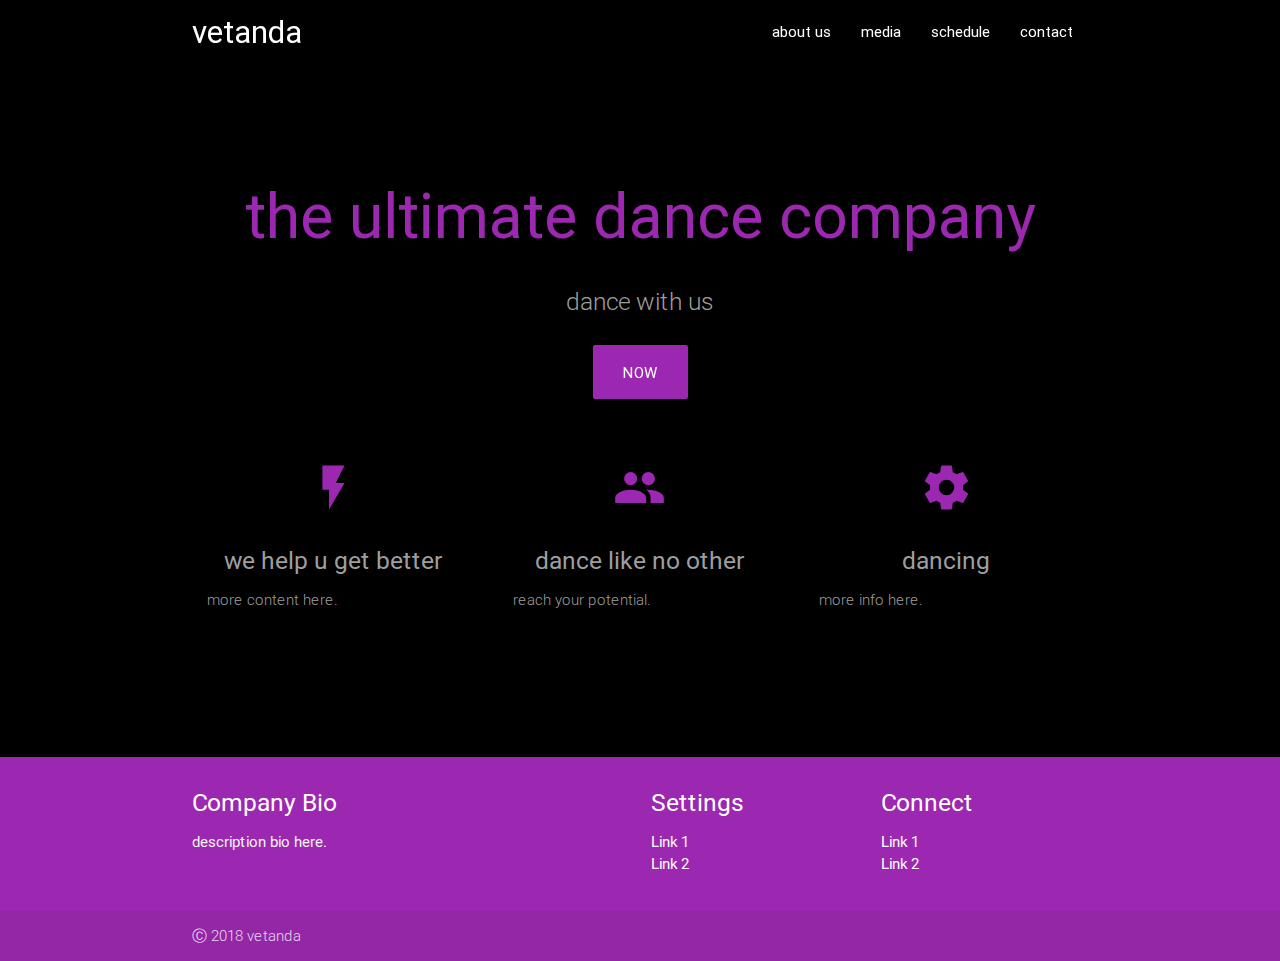
==== index.html @ 02db2316 "Initial file commit." ====
<!DOCTYPE html>
<html lang="en">
<head>
  <meta http-equiv="Content-Type" content="text/html; charset=UTF-8"/>
  <meta name="viewport" content="width=device-width, initial-scale=1, maximum-scale=1.0"/>
  <title>vetanda</title>

  <!-- CSS  -->
  <link rel="stylesheet" href="https://cdn.jsdelivr.net/npm/animate.css@3.5.2/animate.min.css">
  <link href="https://fonts.googleapis.com/icon?family=Material+Icons" rel="stylesheet">
  <link href="materialize/css/materialize.css" type="text/css" rel="stylesheet" media="screen,projection"/>
  <link href="css/style.css" type="text/css" rel="stylesheet" media="screen,projection"/>
</head>
<body style="background-color: black">
  <nav id="nav" class="black fixed-top scrolled" role="navigation">
    <div class="nav-wrapper container"><a id="logo-container" href="" class="brand-logo">vetanda</a>
      <ul class="right hide-on-med-and-down">
        <li><a href="about.html">about us</a></li>
        <li><a href="media.html">media</a></li>
        <li><a href="schedule.html">schedule</a></li>
        <li><a href="contact.html">contact</a></li>
      </ul>

      <ul id="nav-mobile" class="side-nav">
        <li><a href="about.html">about us</a></li>
        <li><a href="media.html">media</a></li>
        <li><a href="schedule.html">schedule</a></li>
        <li><a href="contact.html">contact</a></li>
      </ul>
      <a href="#" data-activates="nav-mobile" class="button-collapse"><i class="material-icons">menu</i></a>
    </div>
  </nav>
  <br><br><br><br><br><br>
  <div class="section no-pad-bot" id="index-banner">
    <div class="container">
      <h1 class="header center purple-text">the ultimate dance company</h1>
      <div class="row center">
        <h5 class="header col s12 light grey-text">dance with us</h5>
      </div>
      <div class="row center">
        <a href="http://materializecss.com/getting-started.html" id="download-button" class="btn-large waves-effect waves-light purple">now</a>
      </div>
    </div>
  </div>


  <div class="container">
    <div class="section">

      <!--   Icon Section   -->
      <div class="row">
        <div class="col s12 m4">
          <div class="icon-block">
            <h2 class="center purple-text"><i class="material-icons">flash_on</i></h2>
            <h5 class="center grey-text">we help u get better</h5>

            <p class="light grey-text">more content here.</p>
          </div>
        </div>

        <div class="col s12 m4">
          <div class="icon-block">
            <h2 class="center purple-text"><i class="material-icons">group</i></h2>
            <h5 class="center grey-text">dance like no other</h5>

            <p class="light grey-text">reach your potential.</p>
          </div>
        </div>

        <div class="col s12 m4">
          <div class="icon-block">
            <h2 class="center purple-text"><i class="material-icons">settings</i></h2>
            <h5 class="center grey-text">dancing</h5>

            <p class="light grey-text">more info here.</p>
          </div>
        </div>
      </div>

    </div>
    <br><br>

    <div class="section">

    </div>
  </div>

  <footer class="page-footer purple">
    <div class="container">
      <div class="row">
        <div class="col l6 s12">
          <h5 class="white-text">Company Bio</h5>
          <p class="grey-text text-lighten-4">description bio here.</p>


        </div>
        <div class="col l3 s12">
          <h5 class="white-text">Settings</h5>
          <ul>
            <li><a class="white-text" href="#!">Link 1</a></li>
            <li><a class="white-text" href="#!">Link 2</a></li>
          </ul>
        </div>
        <div class="col l3 s12">
          <h5 class="white-text">Connect</h5>
          <ul>
            <li><a class="white-text" href="#!">Link 1</a></li>
            <li><a class="white-text" href="#!">Link 2</a></li>
          </ul>
        </div>
      </div>
    </div>
    <div class="footer-copyright">
      <div class="container">
        Ⓒ 2018 vetanda
      </div>
    </div>
  </footer>


  <!--  Scripts-->
  <script src="https://code.jquery.com/jquery-2.1.1.min.js"></script>
  <script src="materialize/js/materialize.js"></script>
  <script src="materialize/js/init.js"></script>
  <script src="js/main.js"></script>

  </body>
</html>
---- css/style.css ----
.icon-block {
  padding: 0 15px;
}
.icon-block .material-icons {
	font-size: inherit;
}

.fixed-top {
  position:fixed;
  top:0;
  right:0;
  left:0;
  z-index:1030;
}

nav ul li:hover {
  background-color: purple;
}

.scrolled {
  transition: background-color 300ms linear;
}

.selectDisable {
  -webkit-user-select: none;
  -khtml-user-select: none;
  -moz-user-select: none;
  -o-user-select: none;
  user-select: none;
}

.container {
  margin: 0 auto;
  max-width: 1280px;
  width: 90%;
}

@media only screen and (min-width: 601px) {
  .container {
    width: 85%;
  }
}

@media only screen and (min-width: 993px) {
  .container {
    width: 70%;
  }
}
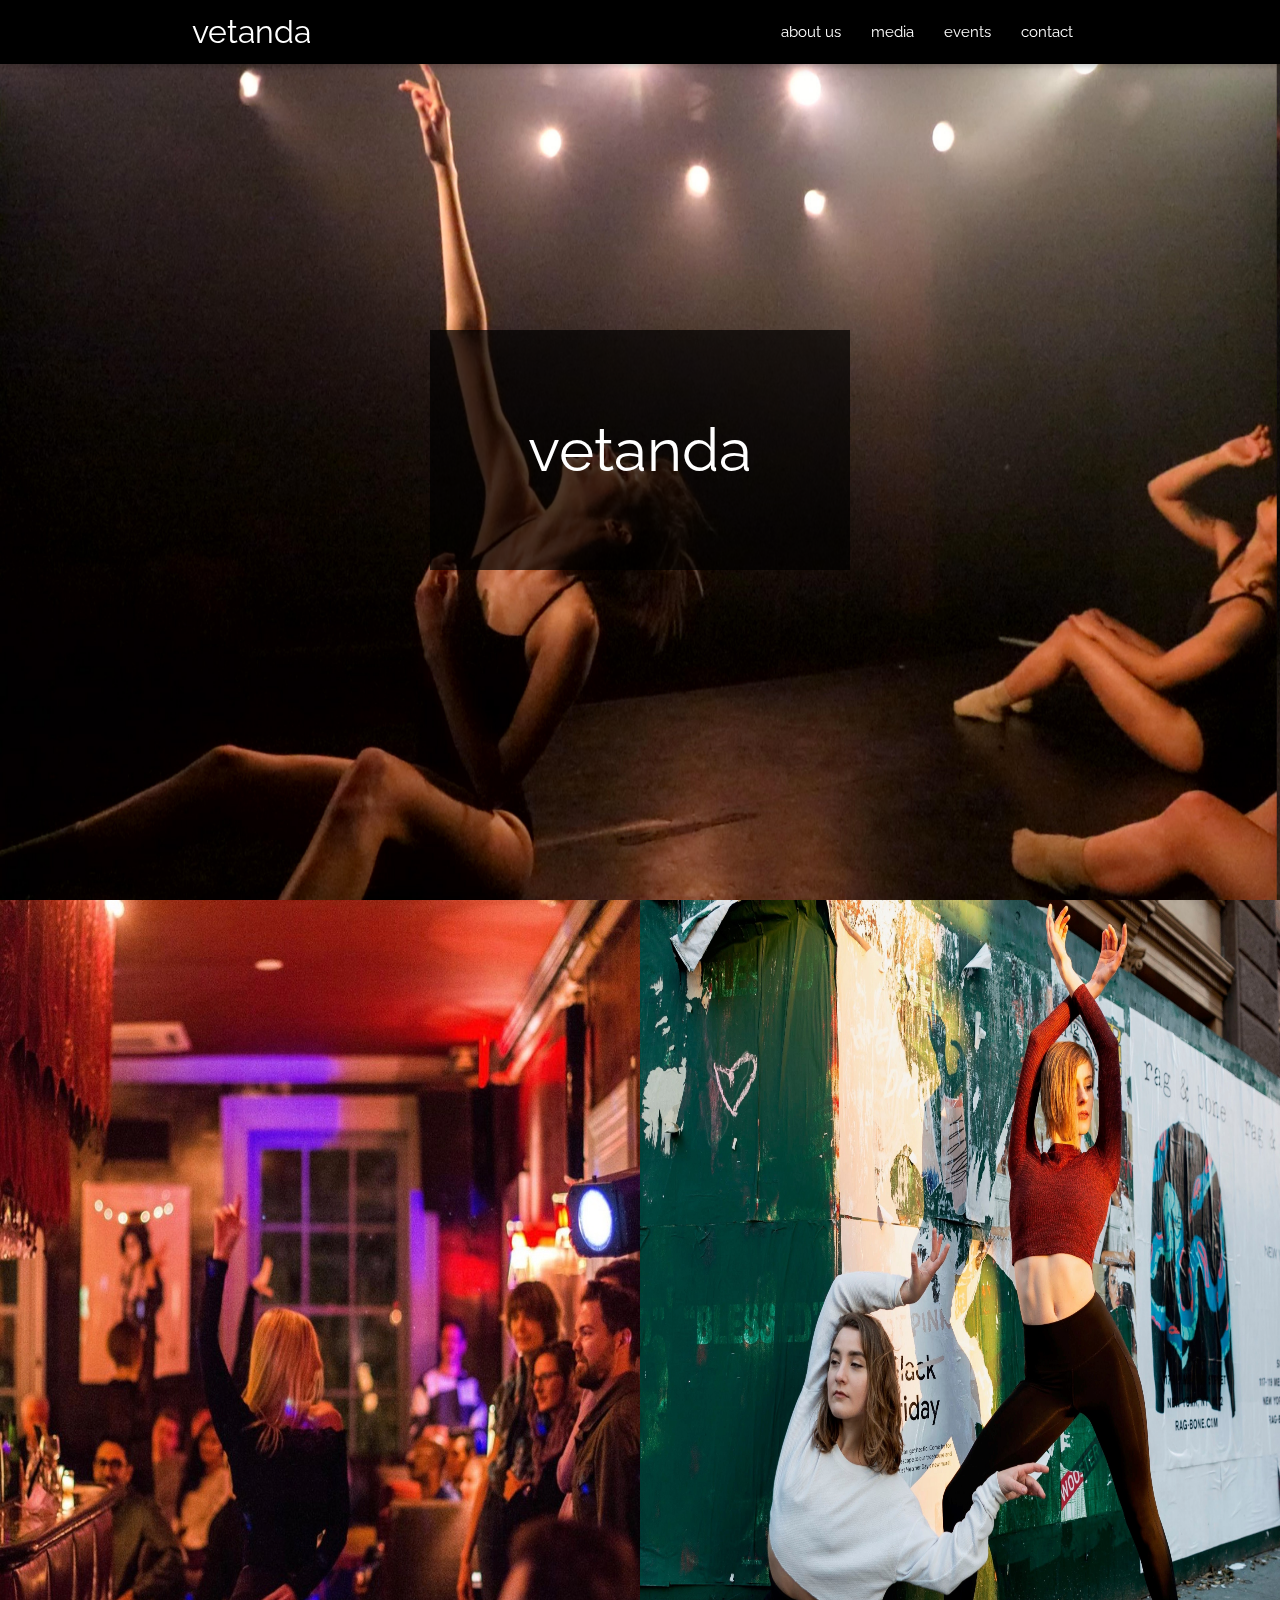
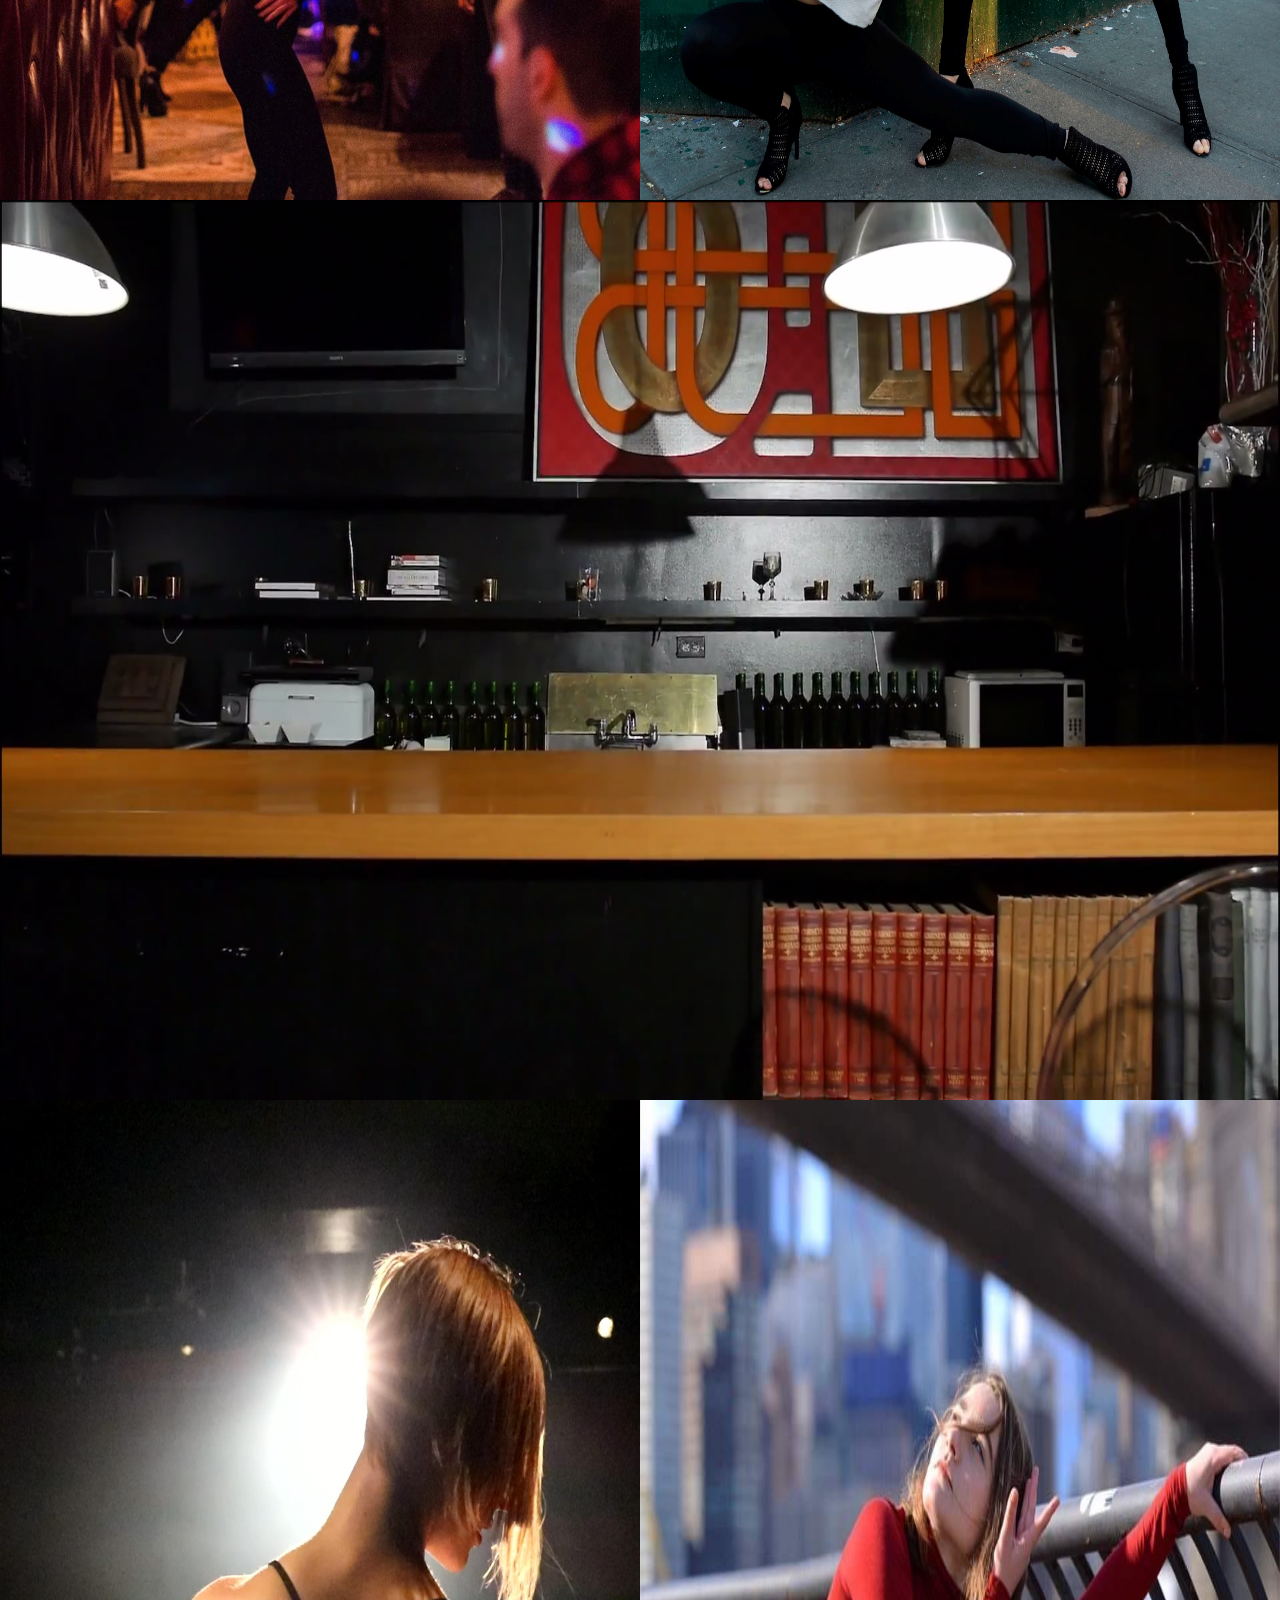
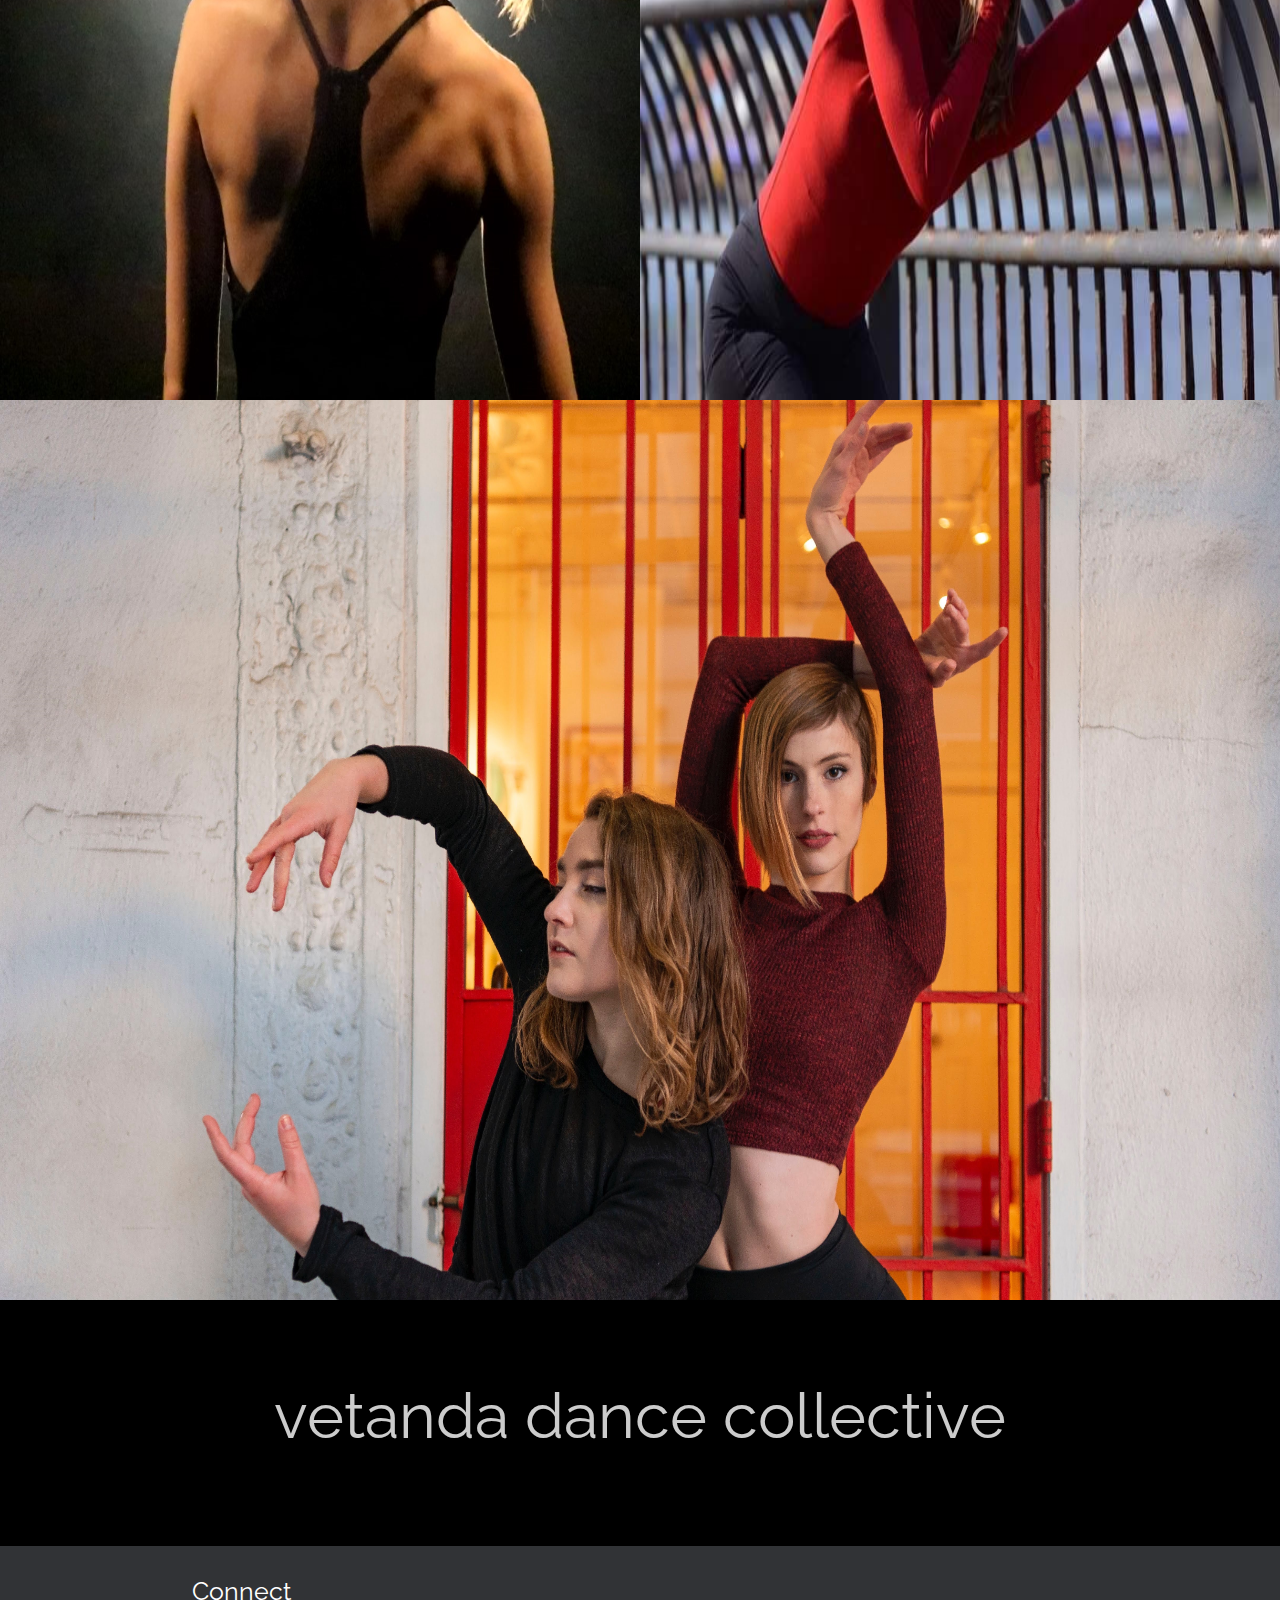
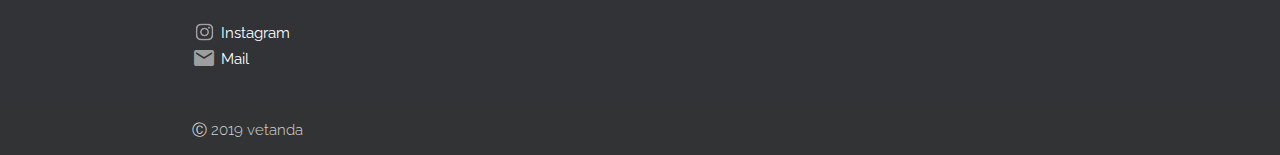
==== commit 2500481a: "htm to html file conversions." ====
--- a/index.html
+++ b/index.html
@@ -1,128 +1,124 @@
 <!DOCTYPE html>
 <html lang="en">
+
 <head>
-  <meta http-equiv="Content-Type" content="text/html; charset=UTF-8"/>
-  <meta name="viewport" content="width=device-width, initial-scale=1, maximum-scale=1.0"/>
+  <meta http-equiv="Content-Type" content="text/html; charset=UTF-8" />
+  <meta name="viewport" content="height=device-height, 
+    width=device-width, initial-scale=1.0, 
+    minimum-scale=1.0, maximum-scale=1.0, 
+    user-scalable=no" />
   <title>vetanda</title>
 
   <!-- CSS  -->
-  <link rel="stylesheet" href="https://cdn.jsdelivr.net/npm/animate.css@3.5.2/animate.min.css">
-  <link href="https://fonts.googleapis.com/icon?family=Material+Icons" rel="stylesheet">
-  <link href="materialize/css/materialize.css" type="text/css" rel="stylesheet" media="screen,projection"/>
-  <link href="css/style.css" type="text/css" rel="stylesheet" media="screen,projection"/>
+  <link rel="stylesheet" href="https://cdn.jsdelivr.net/npm/animate.css@3.5.2/animate.min.css" />
+  <link href="https://fonts.googleapis.com/icon?family=Material+Icons" rel="stylesheet" />
+  <link href="https://fonts.googleapis.com/css?family=Raleway" rel="stylesheet" />
+  <link href="materialize/css/materialize.css" type="text/css" rel="stylesheet" media="screen,projection" />
+  <link href="assets/css/style.css" type="text/css" rel="stylesheet" media="screen,projection" />
+  <link rel="apple-touch-icon" sizes="57x57" href="assets/icons/apple-icon-57x57.png">
+  <link rel="apple-touch-icon" sizes="60x60" href="assets/icons/apple-icon-60x60.png">
+  <link rel="apple-touch-icon" sizes="72x72" href="assets/icons/apple-icon-72x72.png">
+  <link rel="apple-touch-icon" sizes="76x76" href="assets/icons/apple-icon-76x76.png">
+  <link rel="apple-touch-icon" sizes="114x114" href="assets/icons/apple-icon-114x114.png">
+  <link rel="apple-touch-icon" sizes="120x120" href="assets/icons/apple-icon-120x120.png">
+  <link rel="apple-touch-icon" sizes="144x144" href="assets/icons/apple-icon-144x144.png">
+  <link rel="apple-touch-icon" sizes="152x152" href="assets/icons/apple-icon-152x152.png">
+  <link rel="apple-touch-icon" sizes="180x180" href="assets/icons/apple-icon-180x180.png">
+  <link rel="icon" type="image/png" sizes="192x192" href="assets/icons/android-icon-192x192.png">
+  <link rel="icon" type="image/png" sizes="32x32" href="assets/icons/favicon-32x32.png">
+  <link rel="icon" type="image/png" sizes="96x96" href="assets/icons/favicon-96x96.png">
+  <link rel="icon" type="image/png" sizes="16x16" href="assets/icons/favicon-16x16.png">
+  <link rel="manifest" href="assets/icons/manifest.json">
+  <meta name="msapplication-TileColor" content="#ffffff">
+  <meta name="msapplication-TileImage" content="assets/icons/ms-icon-144x144.png">
+  <meta name="theme-color" content="#ffffff">
 </head>
+
 <body style="background-color: black">
   <nav id="nav" class="black fixed-top scrolled" role="navigation">
-    <div class="nav-wrapper container"><a id="logo-container" href="" class="brand-logo">vetanda</a>
+    <div class="nav-wrapper container">
+      <a id="logo-container" href="" class="brand-logo">vetanda</a>
       <ul class="right hide-on-med-and-down">
         <li><a href="about.html">about us</a></li>
         <li><a href="media.html">media</a></li>
-        <li><a href="schedule.html">schedule</a></li>
+        <li><a href="events.html">events</a></li>
         <li><a href="contact.html">contact</a></li>
       </ul>
 
       <ul id="nav-mobile" class="side-nav">
         <li><a href="about.html">about us</a></li>
         <li><a href="media.html">media</a></li>
-        <li><a href="schedule.html">schedule</a></li>
+        <li><a href="events.html">events</a></li>
         <li><a href="contact.html">contact</a></li>
       </ul>
       <a href="#" data-activates="nav-mobile" class="button-collapse"><i class="material-icons">menu</i></a>
     </div>
   </nav>
-  <br><br><br><br><br><br>
-  <div class="section no-pad-bot" id="index-banner">
+  <div id="content" class="content">
+    <a id="ref" href="#">vetanda</a>
+  </div>
+
+  <section class="one">
+    <div id="one" class="wrapper"></div>
+  </section>
+
+  <section class="two">
+    <div id="two" class="wrapper"></div>
+  </section>
+
+  <section class="three">
+    <div id="three" class="wrapper"></div>
+  </section>
+
+  <section class="four">
+    <div id="four" class="wrapper"></div>
+  </section>
+
+  <section id="five" class="five">
+    <div class="wrapper"></div>
+  </section>
+
+  <div id="index-banner-home">
     <div class="container">
-      <h1 class="header center purple-text">the ultimate dance company</h1>
       <div class="row center">
-        <h5 class="header col s12 light grey-text">dance with us</h5>
-      </div>
-      <div class="row center">
-        <a href="http://materializecss.com/getting-started.html" id="download-button" class="btn-large waves-effect waves-light purple">now</a>
+        <h1>vetanda dance collective</h1>
+        <!-- <img src="./assets/images/vetanda.jpeg" alt="" class="center-fit"> -->
+        <!-- <video controls muted loop playsinline id="cont" class="center-fit">
+          <source src="assets/videos/vid.mp4" type="video/mp4" />
+          Your browser does not support the video tag.
+        </video> -->
       </div>
     </div>
   </div>
-
-
-  <div class="container">
-    <div class="section">
-
-      <!--   Icon Section   -->
-      <div class="row">
-        <div class="col s12 m4">
-          <div class="icon-block">
-            <h2 class="center purple-text"><i class="material-icons">flash_on</i></h2>
-            <h5 class="center grey-text">we help u get better</h5>
-
-            <p class="light grey-text">more content here.</p>
-          </div>
-        </div>
-
-        <div class="col s12 m4">
-          <div class="icon-block">
-            <h2 class="center purple-text"><i class="material-icons">group</i></h2>
-            <h5 class="center grey-text">dance like no other</h5>
-
-            <p class="light grey-text">reach your potential.</p>
-          </div>
-        </div>
-
-        <div class="col s12 m4">
-          <div class="icon-block">
-            <h2 class="center purple-text"><i class="material-icons">settings</i></h2>
-            <h5 class="center grey-text">dancing</h5>
-
-            <p class="light grey-text">more info here.</p>
-          </div>
-        </div>
-      </div>
-
-    </div>
-    <br><br>
-
-    <div class="section">
-
-    </div>
-  </div>
-
-  <footer class="page-footer purple">
+  <footer class="page-footer black">
     <div class="container">
       <div class="row">
-        <div class="col l6 s12">
-          <h5 class="white-text">Company Bio</h5>
-          <p class="grey-text text-lighten-4">description bio here.</p>
-
-
-        </div>
-        <div class="col l3 s12">
-          <h5 class="white-text">Settings</h5>
-          <ul>
-            <li><a class="white-text" href="#!">Link 1</a></li>
-            <li><a class="white-text" href="#!">Link 2</a></li>
-          </ul>
-        </div>
-        <div class="col l3 s12">
-          <h5 class="white-text">Connect</h5>
-          <ul>
-            <li><a class="white-text" href="#!">Link 1</a></li>
-            <li><a class="white-text" href="#!">Link 2</a></li>
+        <div class="col l3 s12 white-text">
+          <h5>Connect</h5>
+          <ul class="icons">
+            <li>
+              <a target="_blank" href="http://www.instagram.com/vetandadanceco">
+                <img src="assets/icons/ig-logo.png" /> Instagram</a>
+            </li>
+            <li>
+              <a href="mailto:vetandadancecollective@gmail.com?Subject=Vetanda Dance Inquiry">
+                <i class="material-icons grey-text">email</i> Mail</a>
+            </li>
           </ul>
         </div>
       </div>
     </div>
     <div class="footer-copyright">
-      <div class="container">
-        Ⓒ 2018 vetanda
-      </div>
+      <div class="container">Ⓒ 2019 vetanda</div>
     </div>
   </footer>
-
 
   <!--  Scripts-->
   <script src="https://code.jquery.com/jquery-2.1.1.min.js"></script>
   <script src="materialize/js/materialize.js"></script>
   <script src="materialize/js/init.js"></script>
-  <script src="js/main.js"></script>
+  <script src="assets/js/main.js"></script>
+  <script src="assets/js/index.js"></script>
+</body>
 
-  </body>
-</html>
+</html>--- a/assets/css/style.css
+++ b/assets/css/style.css
@@ -0,0 +1,561 @@
+html,
+body {
+  height: 100%;
+  width: 100%;
+  font-family: "Raleway", sans-serif;
+  background-color: black;
+  color: rgb(255, 255, 255, 0.8);
+}
+
+.icon-block {
+  padding: 0 15px;
+}
+
+.icon-block .material-icons {
+  font-size: inherit;
+}
+
+.icons li {
+  margin: 2px auto;
+}
+
+.icons a {
+  color: white;
+}
+
+.icons a:hover {
+  color: lightgray;
+}
+
+.icons img,
+.icons i {
+  width: 25px;
+  height: 24px;
+  vertical-align: bottom;
+}
+
+.fixed-top {
+  position: fixed;
+  top: 0;
+  right: 0;
+  left: 0;
+  z-index: 1030;
+}
+
+nav ul li:hover {
+  background-color: grey;
+}
+
+.scrolled {
+  transition: background-color 300ms linear;
+}
+
+.selectDisable {
+  -webkit-user-select: none;
+  -khtml-user-select: none;
+  -moz-user-select: none;
+  -o-user-select: none;
+  user-select: none;
+}
+
+.container {
+  margin: 0 auto;
+  max-width: 1280px;
+  width: 90%;
+}
+
+@media only screen and (min-width: 601px) {
+  .container {
+    width: 85%;
+  }
+}
+
+@media only screen and (min-width: 993px) {
+  .container {
+    width: 70%;
+  }
+}
+
+.center-fit {
+  width: 100%;
+  height: 100%;
+  margin: auto;
+}
+
+.center-fit-media {
+  width: 100%;
+  height: 250px;
+  margin: auto;
+}
+
+#parallax-container {
+  position: relative;
+  overflow: hidden;
+  margin: 0 auto;
+  width: 100%;
+  background-attachment: fixed;
+  background-position: center;
+  background-repeat: no-repeat;
+  background-size: cover;
+  line-height: 0;
+  height: 100%;
+
+  background-repeat: no-repeat;
+  background-position: 50% 50%;
+  -webkit-transition: all 2.5s ease-in-out;
+  -moz-transition: all 2.5s ease-in-out;
+  -o-transition: all 2.5s ease-in-out;
+  transition: all 2.5s ease-in-out;
+}
+
+.contact {
+  background: url(../images/erin-sydney.jpeg);
+}
+
+.events {
+  background: url(../images/main.JPG);
+}
+
+.parallax-container .parallax {
+  position: absolute;
+  top: 0;
+  left: 0;
+  right: 0;
+  bottom: 0;
+  z-index: -1;
+}
+
+.parallax-title {
+  position: relative;
+  margin: 0 auto;
+  bottom: 25%;
+}
+
+#parallax-mobile {
+  display: none;
+  width: 100%;
+  height: 100%;
+  height: 250px;
+  /* background: linear-gradient(0deg,
+      rgba(250, 0, 150, 0.3),
+      rgba(250, 0, 150, 0.3)); */
+  background: linear-gradient(0deg,
+      rgba(0, 0, 0, 1),
+      rgba(0, 0, 0, 1));
+}
+
+#parallax-mobile-title {
+  display: none;
+}
+
+#parallax-img {
+  display: none;
+}
+
+.no-parallax {
+  position: relative;
+  width: 100%;
+  height: 250px;
+}
+
+/* Index Page */
+.content,
+.wrapper:before {
+  box-sizing: border-box;
+  display: block;
+  font-size: 4em;
+  padding-top: 0.75em;
+  width: 6em;
+  height: 3em;
+  position: fixed;
+  top: 50%;
+  left: 50%;
+  -webkit-transform: translate3d(-50%, -50%, 0);
+  transform: translate3d(-50%, -50%, 0);
+}
+
+.content {
+  /* font-weight: bold; */
+  text-align: center;
+  z-index: 1;
+  background: rgb(255, 255, 255, 0);
+  color: #000;
+  mix-blend-mode: lighten;
+}
+
+.content a {
+  color: white;
+}
+
+#index-banner-home {
+  position: relative;
+  /* height: 30%; */
+  background: #000;
+  z-index: 1000;
+  padding: 50px 0;
+}
+
+section {
+  background-repeat: no-repeat;
+  background-size: cover;
+  isolation: isolate;
+  position: relative;
+  padding: 1em;
+  height: 100vh;
+}
+
+.wrapper {
+  clip: rect(auto auto auto auto);
+  position: absolute;
+  top: 0;
+  right: 0;
+  bottom: 0;
+  left: 0;
+}
+
+.wrapper:before {
+  content: " ";
+  padding: 2em 3.5em;
+  mix-blend-mode: darken;
+}
+
+.one {
+  /* background: url(../images/action.jpg);
+  background-size: 100% 100%; */
+  background-size: 100% 100%;
+  background-image: url(../images/main.JPG);
+  /* z-index: 1020; */
+  background-position: 0 0;
+}
+
+.one .wrapper:before {
+  background: rgb(0, 0, 0, 0.7);
+}
+
+.two {
+  background-size: 50% 100%;
+  background-image: url(../images/erin-sydney-outside.jpeg), url(../images/vetanda-dancing.jpeg);
+  background-position: right bottom, left top;
+  background-repeat: no-repeat, repeat;
+}
+
+.two .wrapper:before {
+  background: red;
+}
+
+.three {
+  /* background: url(../images/schedule.jpg);*/
+  background-size: 100% 100%;
+  background-image: url(../images/vetanda-promo-moment.jpg);
+}
+
+.three .wrapper:before {
+  background: rgb(0, 0, 0, 0.7);
+}
+
+.four {
+  background-size: 50% 100%;
+  background-image: url(../images/sydney-rail.JPG), url(../images/erin-back.JPEG);
+  background-position: right bottom, left top;
+  background-repeat: no-repeat, repeat;
+}
+
+.four .wrapper:before {
+  background: red;
+}
+
+.five {
+  background-size: 100% 100%;
+  background-image: url(../images/erin-sydney-home.jpeg);
+}
+
+.five .wrapper:before {
+  background: rgb(0, 0, 0, 0.7);
+}
+
+/* About Page */
+.about-ctr {
+  margin-right: 2.5%;
+  margin-left: 2.5%;
+  padding: 0 25px;
+}
+
+.row-about {
+  display: flex;
+  flex-wrap: wrap;
+  padding: 0 4px;
+}
+
+.column-about {
+  flex: 50%;
+  padding: 0 4px;
+  text-align: center;
+}
+
+.column-about img {
+  display: block;
+  width: 50%;
+  /* height: 400px; */
+  margin-left: auto;
+  margin-right: auto;
+  margin-top: 8px;
+}
+
+/* About Page */
+.media-ctr {
+  margin-right: 2.5%;
+  margin-left: 2.5%;
+}
+
+.row-media {
+  display: flex;
+  flex-wrap: wrap;
+  padding: 0 4px;
+}
+
+/* Create two equal columns that sits next to each other */
+.column-media {
+  flex: 50%;
+  padding: 0 4px;
+}
+
+.column-media video {
+  margin-top: 8px;
+  vertical-align: middle;
+}
+
+.column-media img {
+  width: 100%;
+  margin-top: 8px;
+  vertical-align: middle;
+}
+
+
+
+/* Style the Image Used to Trigger the Modal */
+.column-media video,
+.column-media img {
+  border-radius: 5px;
+  cursor: pointer;
+  transition: 0.3s;
+}
+
+.column-media video:hover,
+.column-media img:hover {
+  opacity: 0.7;
+}
+
+/* The Modal (background) */
+.modal {
+  display: none;
+  position: fixed;
+  z-index: 1;
+  left: 0;
+  top: 0;
+  width: 100%;
+  min-height: 100%;
+  /* overflow: auto;  */
+  background-color: rgb(0, 0, 0);
+  /* Fallback color */
+  background-color: rgba(0, 0, 0, 0.9);
+  /* Black w/ opacity */
+}
+
+/* Modal Content (Image) */
+.modal-content {
+  margin: auto;
+  display: block;
+  width: 40%;
+  /* max-width: 700px; */
+  /* max-height: 600px; */
+}
+
+/* Caption of Modal Image (Image Text) - Same Width as the Image */
+#caption {
+  margin: auto;
+  display: block;
+  width: 80%;
+  max-width: 700px;
+  text-align: center;
+  color: #ccc;
+  padding: 10px 0;
+  height: 150px;
+}
+
+/* Add Animation - Zoom in the Modal */
+.modal-content,
+#caption {
+  animation-name: zoom;
+  animation-duration: 0.6s;
+}
+
+@keyframes zoom {
+  from {
+    transform: scale(0)
+  }
+
+  to {
+    transform: scale(1)
+  }
+}
+
+/* The Close Button */
+.close {
+  position: absolute;
+  top: 15px;
+  right: 35px;
+  color: #f1f1f1;
+  font-size: 40px;
+  font-weight: bold;
+  transition: 0.3s;
+  z-index: 1;
+}
+
+.close:hover,
+.close:focus {
+  color: #bbb;
+  text-decoration: none;
+  cursor: pointer;
+}
+
+.event {
+  margin-bottom: 80px;
+}
+
+.event h4 {
+  margin: 40px 0;
+}
+
+.event .col {
+  margin-bottom: 40px;
+}
+
+.event img {
+  display: block;
+  width: 50%;
+  /* height: 75px; */
+  position: relative;
+  margin: 0 auto;
+}
+
+/* 100% Image Width on Smaller Screens */
+@media only screen and (max-width: 700px) {
+  .media-row h5 {
+    font-size: 1.2em;
+  }
+
+  .modal-content {
+    width: 100%;
+  }
+
+  section {
+    background-size: auto;
+  }
+
+  .column-about {
+    flex: 100%;
+  }
+
+  .column-about img {
+    width: 75%;
+  }
+
+  .event img {
+    width: 50%;
+    margin: 0 auto;
+  }
+
+  .name {
+    font-size: 1.2em;
+  }
+
+  .one {
+    background-size: 150% 100%;
+    background-position: 50% 0;
+  }
+
+  .two {
+    background-size: 150% 100%;
+    background-image: url(../images/vetanda-dancing.jpeg);
+    background-position: 60% 0;
+  }
+
+  .three {
+    background-size: 200% 100%;
+    background-position: 30% 0;
+  }
+
+  .four {
+    background-size: 150% 100%;
+    background-position: 50% 0;
+    background-image: url(../images/erin-sydney-home.jpeg);
+  }
+
+  .five {
+    background-size: 150% 100%;
+    background-image: url(../images/bar-red.jpg);
+    background-position: 50% 0;
+  }
+}
+
+@media only screen and (max-width: 425px) {
+
+  .one {
+    background-size: 200% 100%;
+    background-image: url(../images/vetanda-dancing.jpeg);
+    background-position: 40% 0;
+  }
+
+  .two {
+    background-image: url(../images/erin-sydney-outside.jpeg);
+    background-size: 200% 100%;
+    background-position: 50% 0;
+  }
+
+  .three {
+    background-size: 300% 100%;
+    background-position: 70% 0;
+  }
+
+  .four {
+    background-size: 325% 100%;
+    background-position: 55% 0;
+  }
+
+  .five {
+    background-size: 300% 100%;
+    background-position: 20% 0;
+  }
+}
+
+.about-desc {
+  font-size: 1.3em;
+  line-height: 1.5em;
+}
+
+.page-footer {
+  background-color: #313336 !important;
+  z-index: 1000;
+}
+
+#myModal {
+  z-index: 2000;
+}
+
+hr {
+  color: #313336;
+  background-color: #313336;
+  border-color: rgb(255, 255, 255, 0.5);
+}
+
+#submit-btn {
+  background-color: #313336;
+}
+
+#cont {
+  margin: 30px 0;
+}
+
+.media-row .col {
+  margin-bottom: 40px;
+}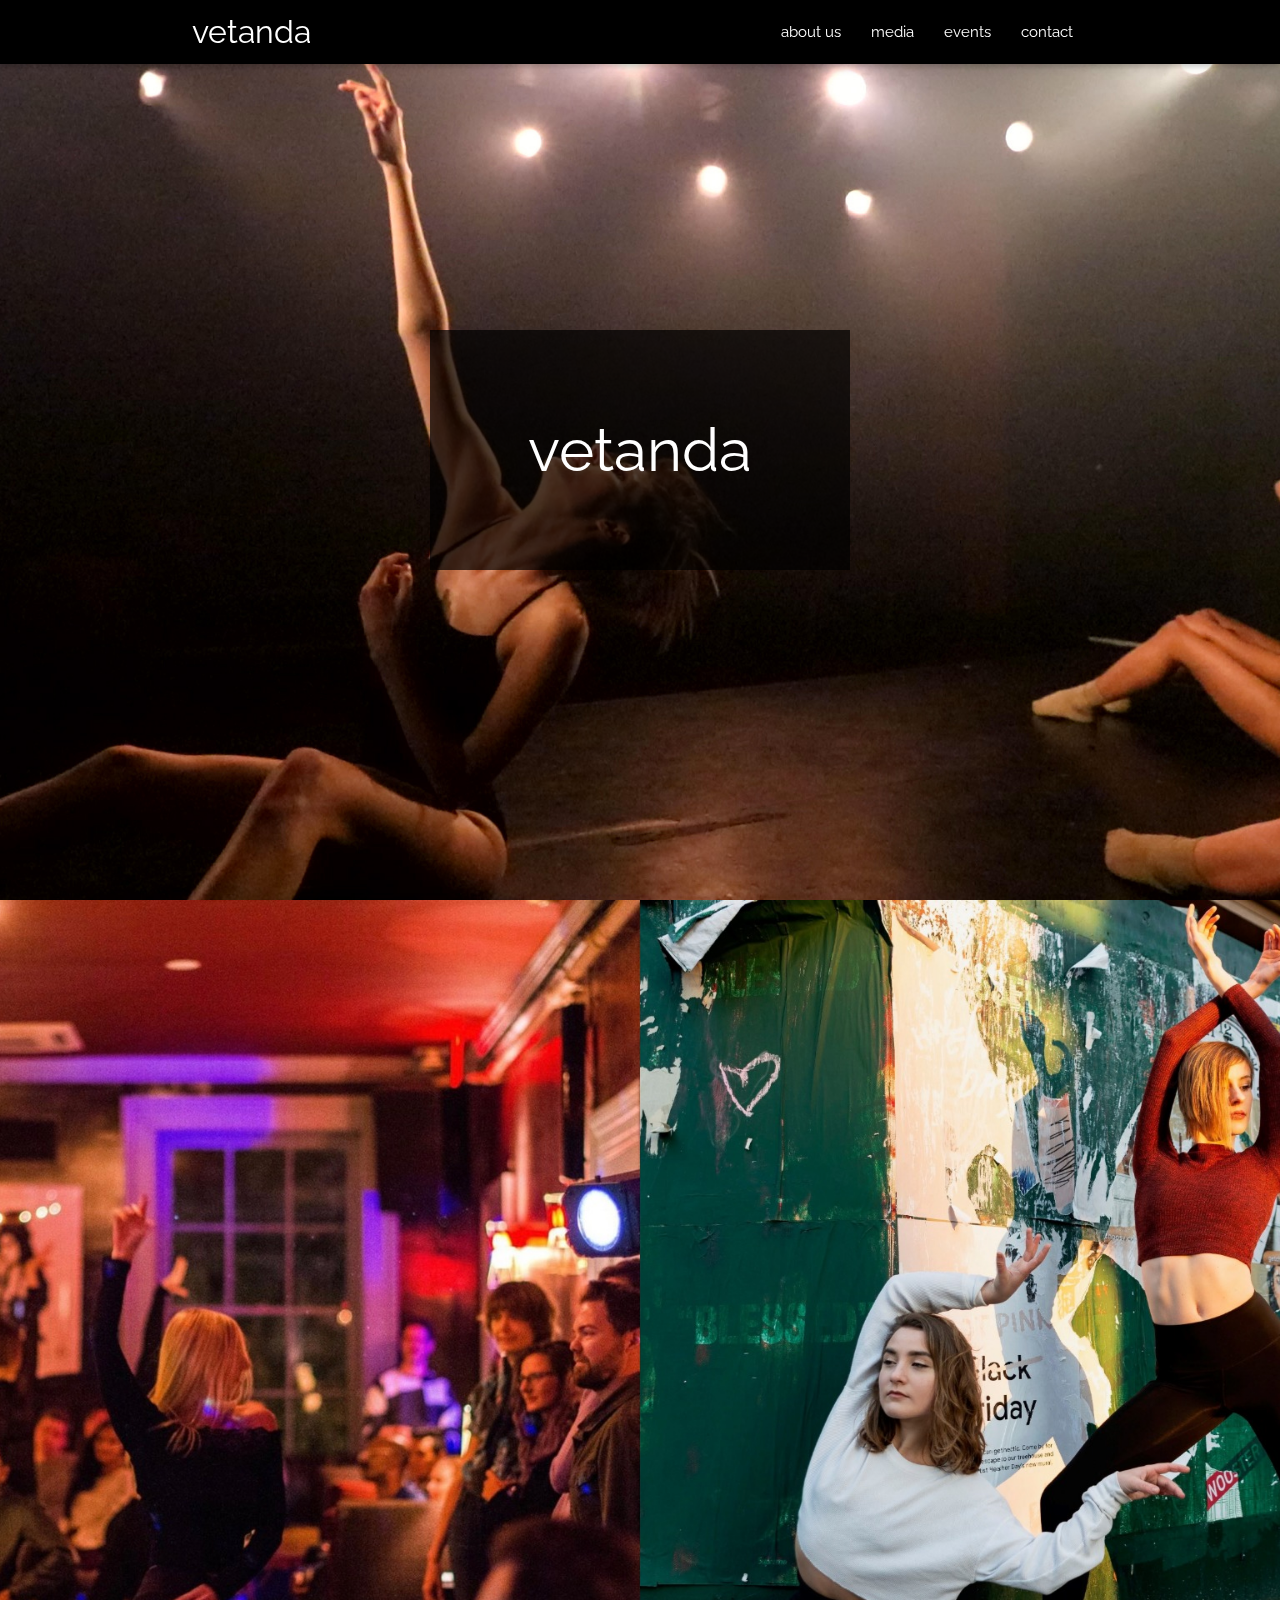
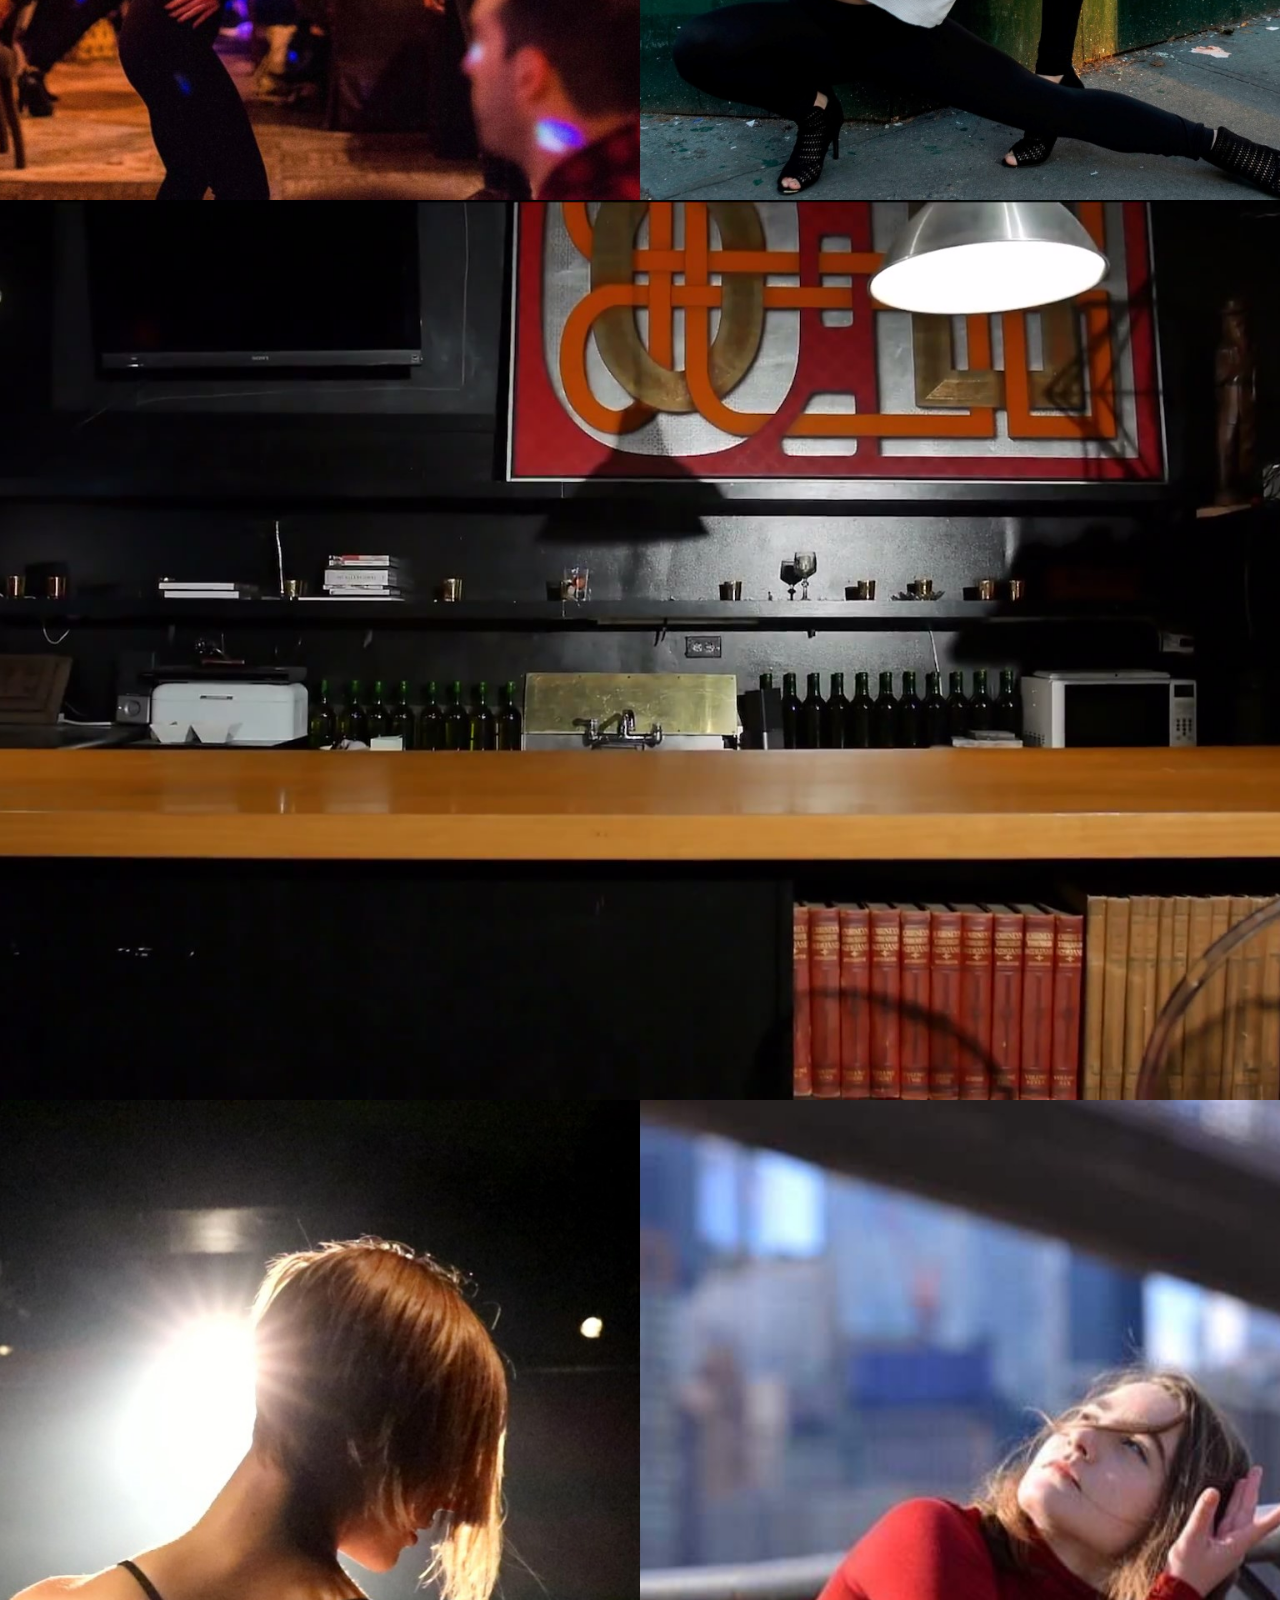
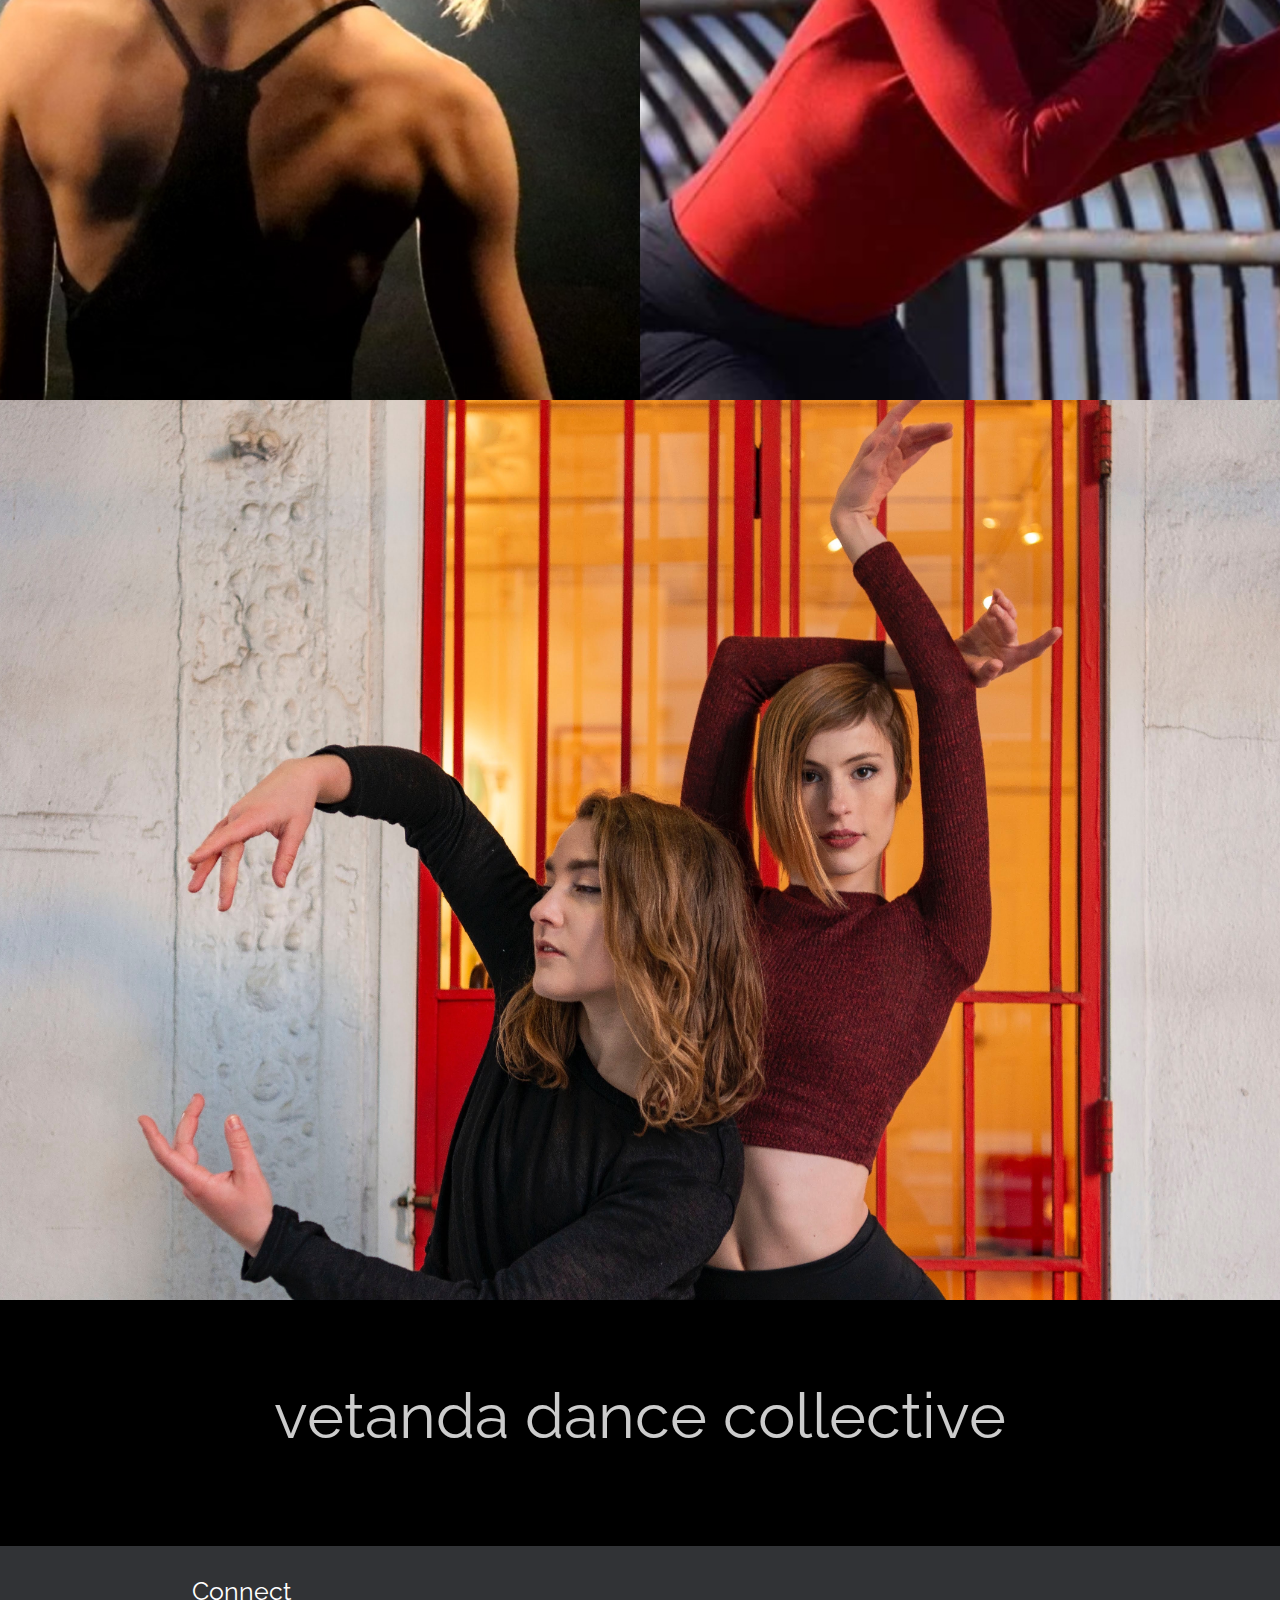
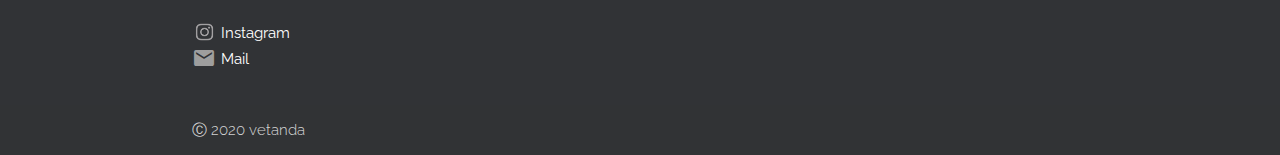
==== commit 8b3480d6: "Add youtube videos under media." ====
--- a/index.html
+++ b/index.html
@@ -2,6 +2,18 @@
 <html lang="en">
 
 <head>
+  <!-- Global site tag (gtag.js) - Google Analytics -->
+  <script async src="https://www.googletagmanager.com/gtag/js?id=UA-152712516-2"></script>
+  <script>
+    window.dataLayer = window.dataLayer || [];
+
+    function gtag() {
+      dataLayer.push(arguments);
+    }
+    gtag('js', new Date());
+
+    gtag('config', 'UA-152712516-2');
+  </script>
   <meta http-equiv="Content-Type" content="text/html; charset=UTF-8" />
   <meta name="viewport" content="height=device-height, 
     width=device-width, initial-scale=1.0, 
@@ -39,17 +51,17 @@
     <div class="nav-wrapper container">
       <a id="logo-container" href="" class="brand-logo">vetanda</a>
       <ul class="right hide-on-med-and-down">
-        <li><a href="about.html">about us</a></li>
-        <li><a href="media.html">media</a></li>
-        <li><a href="events.html">events</a></li>
-        <li><a href="contact.html">contact</a></li>
+        <li><a href="about">about us</a></li>
+        <li><a href="media">media</a></li>
+        <li><a href="events">events</a></li>
+        <li><a href="contact">contact</a></li>
       </ul>
 
       <ul id="nav-mobile" class="side-nav">
-        <li><a href="about.html">about us</a></li>
-        <li><a href="media.html">media</a></li>
-        <li><a href="events.html">events</a></li>
-        <li><a href="contact.html">contact</a></li>
+        <li><a href="about">about us</a></li>
+        <li><a href="media">media</a></li>
+        <li><a href="events">events</a></li>
+        <li><a href="contact">contact</a></li>
       </ul>
       <a href="#" data-activates="nav-mobile" class="button-collapse"><i class="material-icons">menu</i></a>
     </div>
@@ -109,7 +121,7 @@
       </div>
     </div>
     <div class="footer-copyright">
-      <div class="container">Ⓒ 2019 vetanda</div>
+      <div class="container">Ⓒ 2020 vetanda</div>
     </div>
   </footer>
 
--- a/assets/css/style.css
+++ b/assets/css/style.css
@@ -220,12 +220,11 @@
 }
 
 .one {
-  /* background: url(../images/action.jpg);
-  background-size: 100% 100%; */
-  background-size: 100% 100%;
+  background-size: cover;
+  background-repeat: no-repeat;
+  background-position: 50% 50%;
   background-image: url(../images/main.JPG);
   /* z-index: 1020; */
-  background-position: 0 0;
 }
 
 .one .wrapper:before {
@@ -233,10 +232,10 @@
 }
 
 .two {
-  background-size: 50% 100%;
-  background-image: url(../images/erin-sydney-outside.jpeg), url(../images/vetanda-dancing.jpeg);
-  background-position: right bottom, left top;
-  background-repeat: no-repeat, repeat;
+  background-image: url(../images/collage-home1.jpg);
+  background-size: cover;
+  background-repeat: no-repeat;
+  background-position: 50% 50%;
 }
 
 .two .wrapper:before {
@@ -244,9 +243,10 @@
 }
 
 .three {
-  /* background: url(../images/schedule.jpg);*/
-  background-size: 100% 100%;
   background-image: url(../images/vetanda-promo-moment.jpg);
+  background-size: cover;
+  background-repeat: no-repeat;
+  background-position: 50% 50%;
 }
 
 .three .wrapper:before {
@@ -254,10 +254,10 @@
 }
 
 .four {
-  background-size: 50% 100%;
-  background-image: url(../images/sydney-rail.JPG), url(../images/erin-back.JPEG);
-  background-position: right bottom, left top;
-  background-repeat: no-repeat, repeat;
+  background-image: url(../images/collage-home2.jpg);
+  background-size: cover;
+  background-repeat: no-repeat;
+  background-position: 50% 50%;
 }
 
 .four .wrapper:before {
@@ -265,7 +265,9 @@
 }
 
 .five {
-  background-size: 100% 100%;
+  background-size: cover;
+  background-repeat: no-repeat;
+  background-position: 50% 50%;
   background-image: url(../images/erin-sydney-home.jpeg);
 }
 
@@ -438,8 +440,26 @@
   margin: 0 auto;
 }
 
+.video-container {
+  position: relative;
+  padding-bottom: 56.25%;
+  padding-top: 30px;
+  height: 0;
+  overflow: hidden;
+}
+
+.video-container iframe,
+.video-container object,
+.video-container embed {
+  position: absolute;
+  top: 0;
+  left: 0;
+  width: 100%;
+  height: 100%;
+}
+
 /* 100% Image Width on Smaller Screens */
-@media only screen and (max-width: 700px) {
+@media only screen and (max-width: 850px) {
   .media-row h5 {
     font-size: 1.2em;
   }
@@ -469,61 +489,34 @@
     font-size: 1.2em;
   }
 
+  .two {
+    background-image: url(../images/vetanda-dancing.jpeg);
+  }
+
+  .four {
+    background-image: url(../images/erin-sydney-home.jpeg);
+  }
+
+  .five {
+    background-image: url(../images/bar-red.jpg);
+  }
+}
+
+@media only screen and (max-width: 425px) {
   .one {
-    background-size: 150% 100%;
-    background-position: 50% 0;
-  }
-
-  .two {
-    background-size: 150% 100%;
-    background-image: url(../images/vetanda-dancing.jpeg);
-    background-position: 60% 0;
-  }
-
-  .three {
-    background-size: 200% 100%;
-    background-position: 30% 0;
-  }
-
-  .four {
-    background-size: 150% 100%;
-    background-position: 50% 0;
-    background-image: url(../images/erin-sydney-home.jpeg);
-  }
-
-  .five {
-    background-size: 150% 100%;
-    background-image: url(../images/bar-red.jpg);
-    background-position: 50% 0;
-  }
-}
-
-@media only screen and (max-width: 425px) {
-
-  .one {
-    background-size: 200% 100%;
     background-image: url(../images/vetanda-dancing.jpeg);
     background-position: 40% 0;
   }
 
   .two {
     background-image: url(../images/erin-sydney-outside.jpeg);
-    background-size: 200% 100%;
-    background-position: 50% 0;
-  }
-
-  .three {
-    background-size: 300% 100%;
-    background-position: 70% 0;
   }
 
   .four {
-    background-size: 325% 100%;
     background-position: 55% 0;
   }
 
   .five {
-    background-size: 300% 100%;
     background-position: 20% 0;
   }
 }
